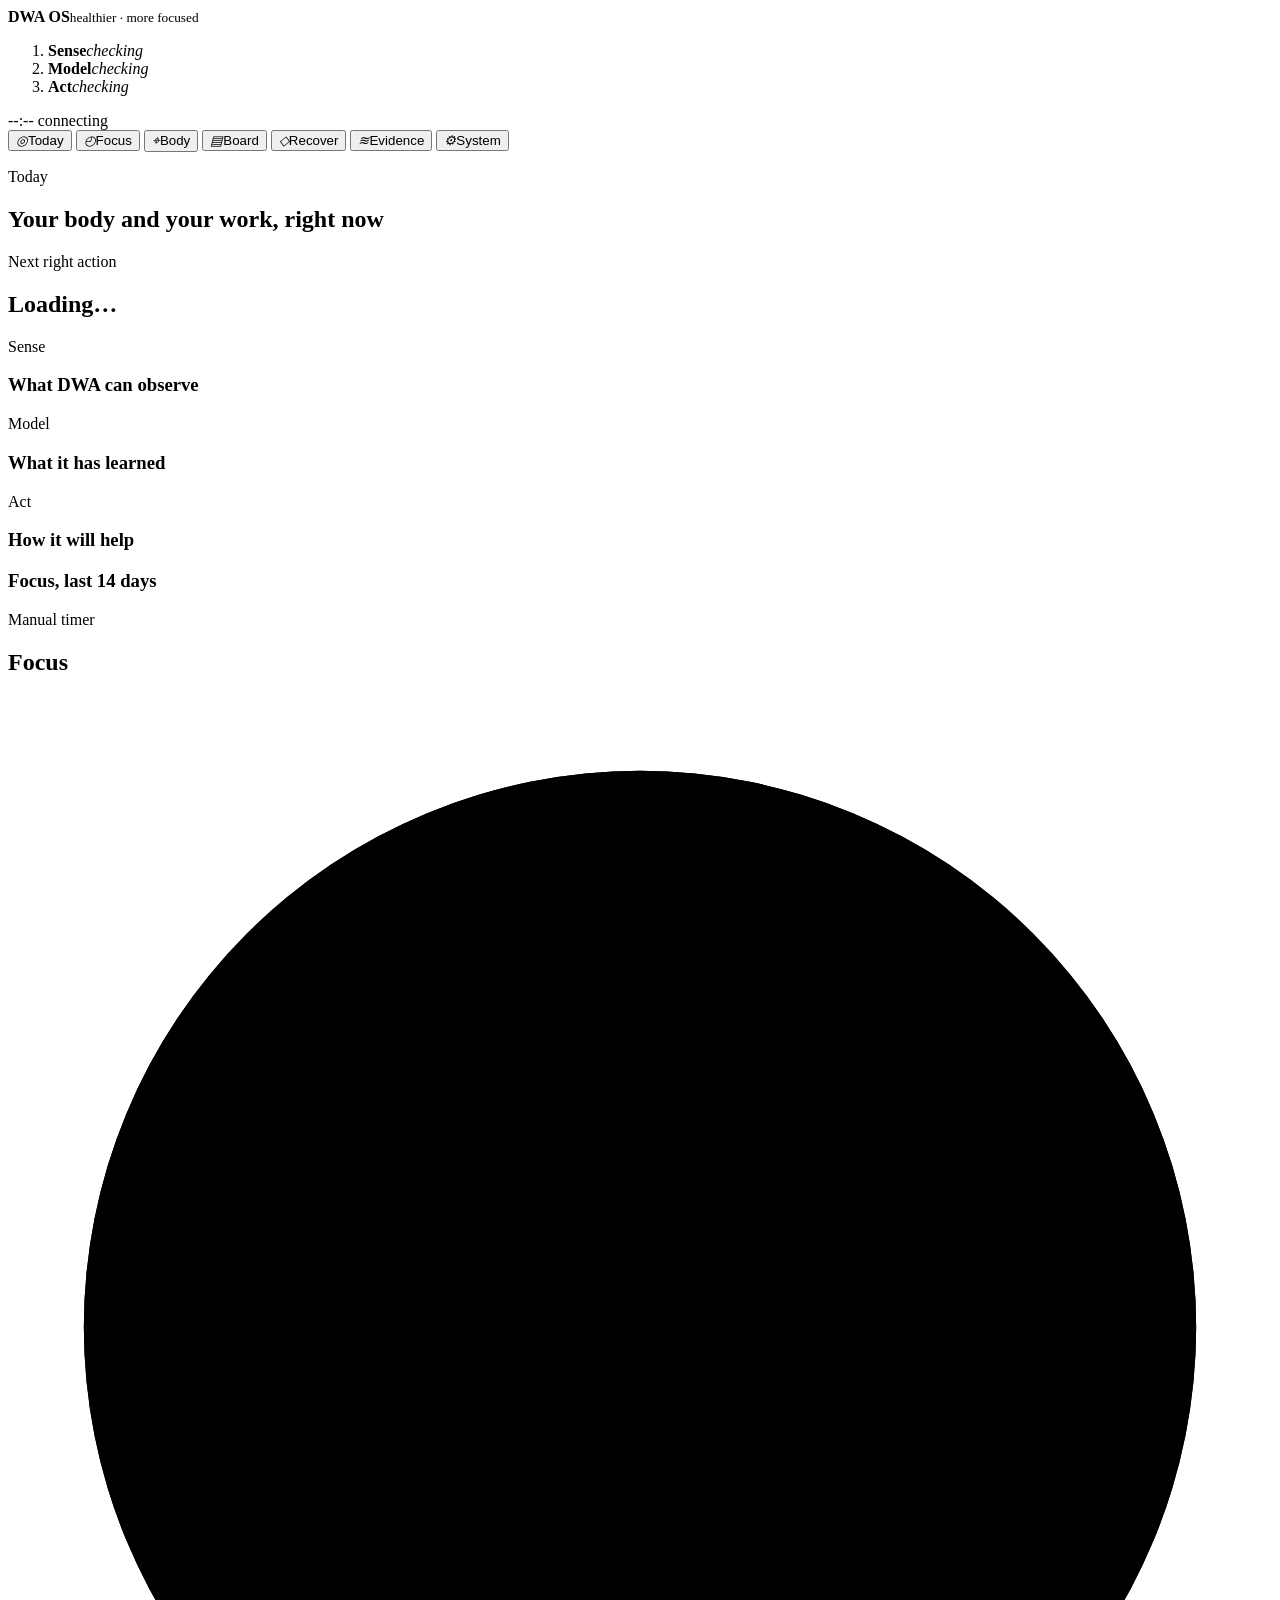
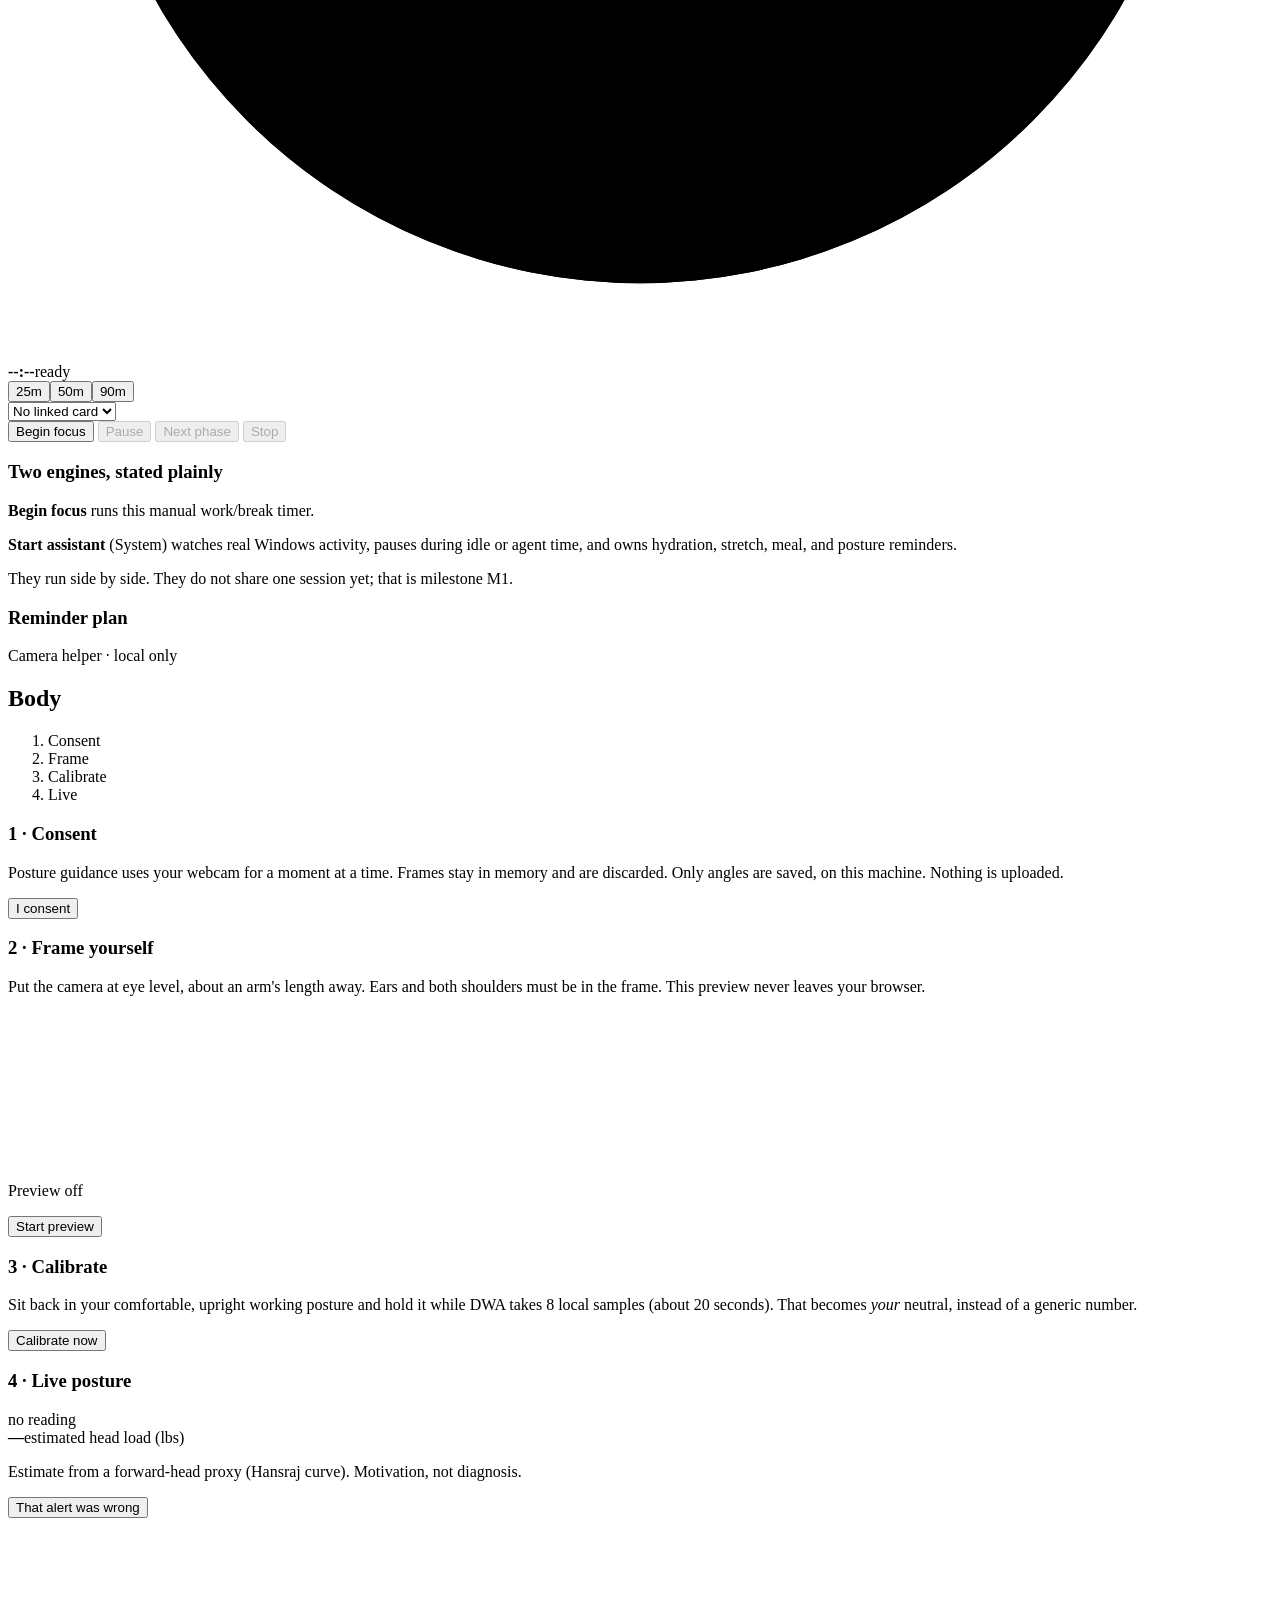
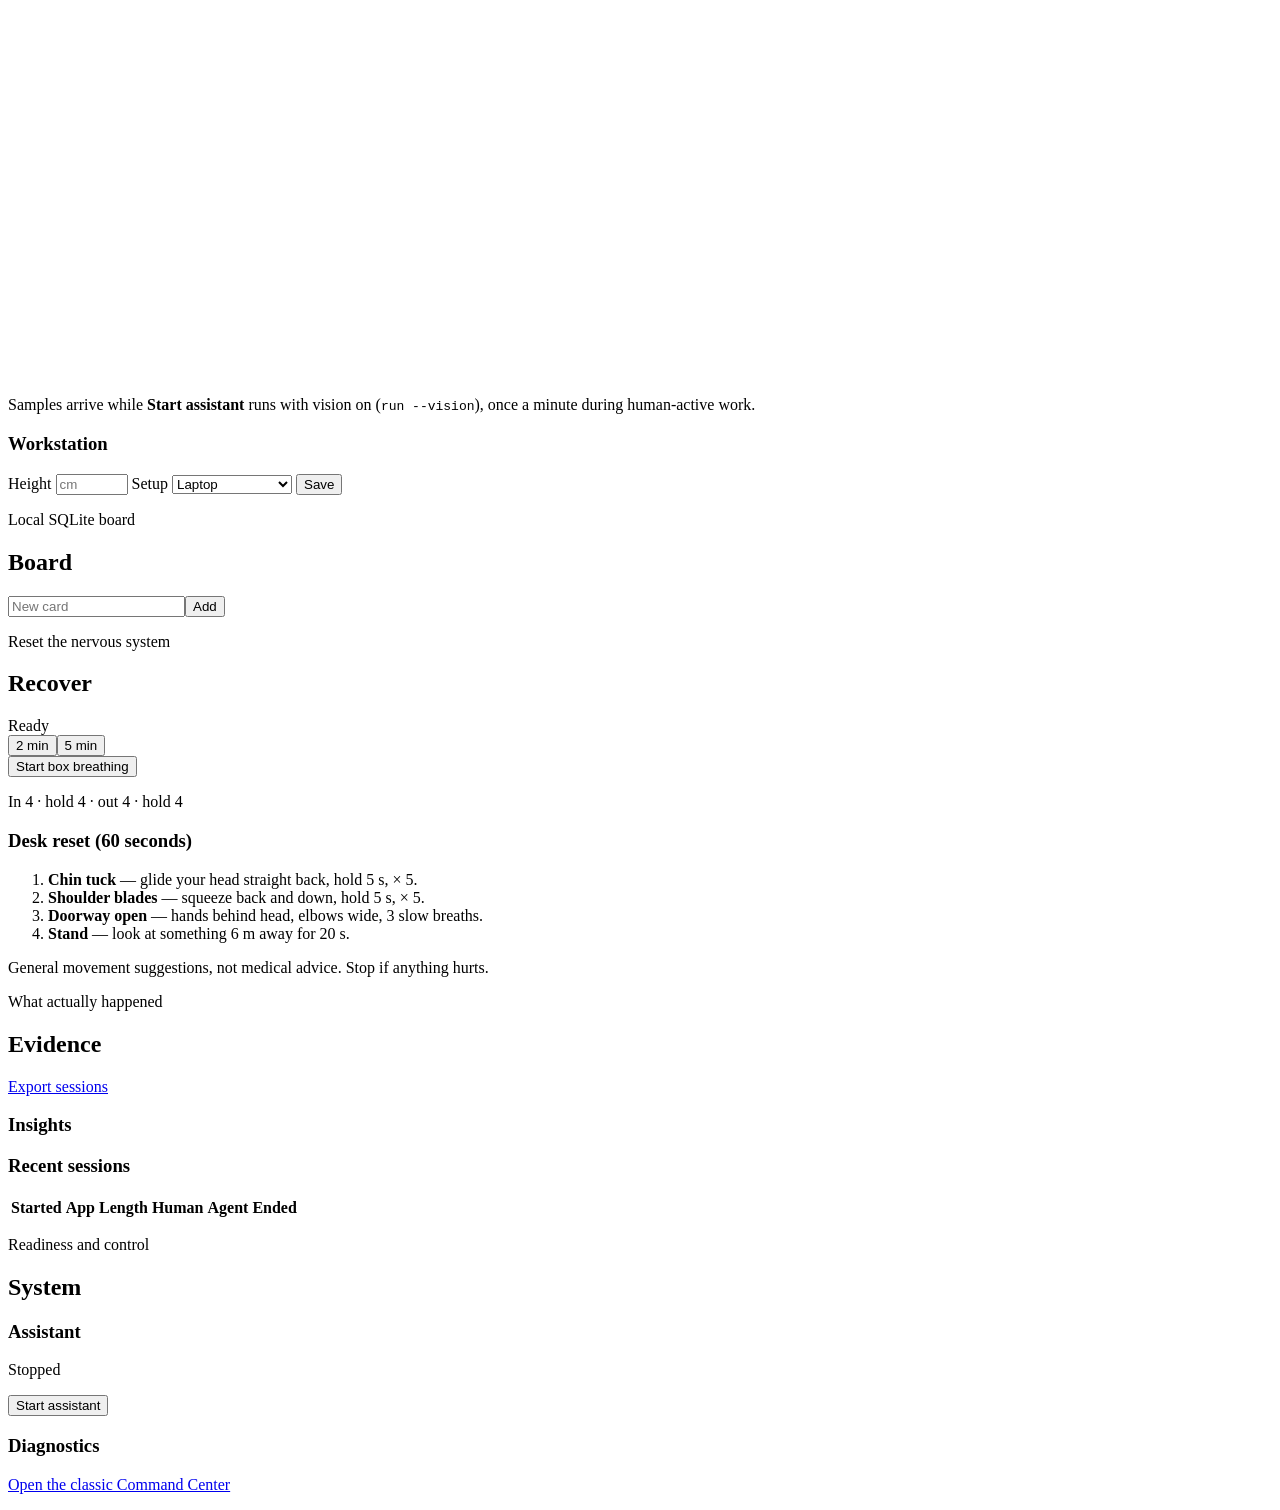
==== deep_work_assistant/ui/os.html @ 53c4d3f1 "feat: DWA OS shell and consent-gated Body lane (M2 Embodied Truth) Body lane (deep_work_assistant/bo" ====
<!doctype html>
<html lang="en">
<head>
  <meta charset="utf-8">
  <meta name="viewport" content="width=device-width,initial-scale=1">
  <meta name="color-scheme" content="dark light">
  <title>DWA OS</title>
  <link rel="stylesheet" href="/os.css">
</head>
<body>
  <div class="os">
    <header class="pulse" aria-label="System pulse">
      <div class="pulse-brand">
        <span class="mark" aria-hidden="true"></span>
        <div><strong>DWA OS</strong><small>healthier · more focused</small></div>
      </div>
      <ol class="loop" aria-label="Sense, model, act">
        <li><span class="dot" id="pulseSense"></span><b>Sense</b><em id="pulseSenseText">checking</em></li>
        <li><span class="dot" id="pulseModel"></span><b>Model</b><em id="pulseModelText">checking</em></li>
        <li><span class="dot" id="pulseAct"></span><b>Act</b><em id="pulseActText">checking</em></li>
      </ol>
      <div class="pulse-right">
        <span class="clock" id="clock">--:--</span>
        <span class="link-state" id="linkState" role="status">connecting</span>
      </div>
    </header>

    <nav class="dock" aria-label="Apps">
      <button class="app active" data-app="today" aria-keyshortcuts="1"><i aria-hidden="true">◎</i><span>Today</span></button>
      <button class="app" data-app="focus" aria-keyshortcuts="2"><i aria-hidden="true">◴</i><span>Focus</span></button>
      <button class="app" data-app="body" aria-keyshortcuts="3"><i aria-hidden="true">⌖</i><span>Body</span></button>
      <button class="app" data-app="board" aria-keyshortcuts="4"><i aria-hidden="true">▤</i><span>Board</span></button>
      <button class="app" data-app="recover" aria-keyshortcuts="5"><i aria-hidden="true">◇</i><span>Recover</span></button>
      <button class="app" data-app="evidence" aria-keyshortcuts="6"><i aria-hidden="true">≋</i><span>Evidence</span></button>
      <button class="app" data-app="system" aria-keyshortcuts="7"><i aria-hidden="true">⚙</i><span>System</span></button>
    </nav>

    <main class="stage">
      <!-- TODAY -->
      <section class="screen active" id="today" aria-labelledby="todayTitle">
        <div class="screen-head">
          <p class="kicker" id="todayDate">Today</p>
          <h1 id="todayTitle">Your body and your work, right now</h1>
        </div>
        <article class="next card accent" aria-live="polite">
          <p class="kicker">Next right action</p>
          <h2 id="nextTitle">Loading…</h2>
          <p id="nextBody"></p>
          <button class="btn primary" id="nextButton" hidden></button>
        </article>
        <div class="triad">
          <article class="card">
            <p class="kicker">Sense</p>
            <h3>What DWA can observe</h3>
            <dl class="facts" id="senseFacts"></dl>
          </article>
          <article class="card">
            <p class="kicker">Model</p>
            <h3>What it has learned</h3>
            <dl class="facts" id="modelFacts"></dl>
          </article>
          <article class="card">
            <p class="kicker">Act</p>
            <h3>How it will help</h3>
            <dl class="facts" id="actFacts"></dl>
          </article>
        </div>
        <article class="card">
          <div class="row-between"><h3>Focus, last 14 days</h3><small id="weekLine"></small></div>
          <div class="bars" id="trendBars" role="img" aria-label="Daily focus minutes, last 14 days"></div>
        </article>
      </section>

      <!-- FOCUS -->
      <section class="screen" id="focus" aria-labelledby="focusTitle">
        <div class="screen-head"><p class="kicker">Manual timer</p><h1 id="focusTitle">Focus</h1></div>
        <div class="split">
          <article class="card center">
            <div class="ring" id="focusRing">
              <svg viewBox="0 0 200 200" aria-hidden="true"><circle class="ring-track" cx="100" cy="100" r="88"/><circle class="ring-fill" id="ringFill" cx="100" cy="100" r="88"/></svg>
              <div class="ring-core"><strong id="timerValue">--:--</strong><span id="timerPhase">ready</span></div>
            </div>
            <div class="pills" role="group" aria-label="Focus length">
              <button class="pill" data-minutes="25">25m</button><button class="pill active" data-minutes="50">50m</button><button class="pill" data-minutes="90">90m</button>
            </div>
            <select id="focusCard" aria-label="Link this focus block to a card"><option value="">No linked card</option></select>
            <div class="row">
              <button class="btn primary" id="focusStart">Begin focus</button>
              <button class="btn" id="focusPause" disabled>Pause</button>
              <button class="btn" id="focusNext" disabled>Next phase</button>
              <button class="btn danger" id="focusStop" disabled>Stop</button>
            </div>
          </article>
          <article class="card">
            <h3>Two engines, stated plainly</h3>
            <p><b>Begin focus</b> runs this manual work/break timer.</p>
            <p><b>Start assistant</b> (System) watches real Windows activity, pauses during idle or agent time, and owns hydration, stretch, meal, and posture reminders.</p>
            <p class="muted">They run side by side. They do not share one session yet; that is milestone M1.</p>
            <h3>Reminder plan</h3>
            <dl class="facts" id="planFacts"></dl>
          </article>
        </div>
      </section>

      <!-- BODY -->
      <section class="screen" id="body" aria-labelledby="bodyTitle">
        <div class="screen-head"><p class="kicker">Camera helper · local only</p><h1 id="bodyTitle">Body</h1></div>
        <ol class="steps" id="bodySteps" aria-label="Setup progress">
          <li data-step="consent">Consent</li><li data-step="frame">Frame</li><li data-step="calibrate">Calibrate</li><li data-step="live">Live</li>
        </ol>

        <article class="card" id="consentCard">
          <h3>1 · Consent</h3>
          <p>Posture guidance uses your webcam for a moment at a time. Frames stay in memory and are discarded. Only angles are saved, on this machine. Nothing is uploaded.</p>
          <p class="muted" id="cameraReadiness"></p>
          <div class="row">
            <button class="btn primary" id="consentGrant">I consent</button>
            <button class="btn danger" id="consentRevoke" hidden>Revoke and delete baseline</button>
          </div>
        </article>

        <div class="split">
          <article class="card" id="frameCard">
            <h3>2 · Frame yourself</h3>
            <p>Put the camera at eye level, about an arm's length away. Ears and both shoulders must be in the frame. This preview never leaves your browser.</p>
            <div class="viewfinder" id="viewfinder">
              <video id="preview" playsinline muted></video>
              <div class="guide" aria-hidden="true"><span class="guide-head"></span><span class="guide-shoulders"></span><span class="guide-horizon"></span></div>
              <p class="vf-empty" id="vfEmpty">Preview off</p>
            </div>
            <div class="row">
              <button class="btn" id="previewToggle">Start preview</button>
            </div>
          </article>

          <article class="card" id="calibrateCard">
            <h3>3 · Calibrate</h3>
            <p>Sit back in your comfortable, upright working posture and hold it while DWA takes 8 local samples (about 20 seconds). That becomes <em>your</em> neutral, instead of a generic number.</p>
            <dl class="facts" id="baselineFacts"></dl>
            <div class="row">
              <button class="btn primary" id="calibrate">Calibrate now</button>
              <button class="btn" id="clearBaseline" hidden>Reset baseline</button>
            </div>
            <p class="status-line" id="calibrateStatus" role="status"></p>
          </article>
        </div>

        <article class="card" id="liveCard">
          <div class="row-between">
            <h3>4 · Live posture</h3>
            <span class="tag" id="postureTag">no reading</span>
          </div>
          <div class="split thin">
            <div>
              <div class="gauge" aria-live="polite">
                <strong id="loadValue">—</strong><span>estimated head load (lbs)</span>
              </div>
              <p class="muted" id="loadNote">Estimate from a forward-head proxy (Hansraj curve). Motivation, not diagnosis.</p>
              <button class="btn" id="inaccurate">That alert was wrong</button>
              <p class="muted small" id="inaccurateNote"></p>
            </div>
            <div>
              <svg class="chart" id="postureChart" viewBox="0 0 400 140" role="img" aria-label="Recent forward-head angle against your threshold"></svg>
              <p class="muted small">Samples arrive while <b>Start assistant</b> runs with vision on (<code>run --vision</code>), once a minute during human-active work.</p>
            </div>
          </div>
        </article>

        <article class="card" id="deskCard">
          <h3>Workstation</h3>
          <form class="row" id="deskForm">
            <label>Height <input type="number" id="heightInput" min="120" max="230" step="0.5" placeholder="cm" required></label>
            <label>Setup
              <select id="workstationInput">
                <option value="laptop">Laptop</option>
                <option value="external_monitor">External monitor</option>
                <option value="dual_monitor">Dual monitor</option>
                <option value="standing_desk">Standing desk</option>
              </select>
            </label>
            <button class="btn" type="submit">Save</button>
          </form>
          <div class="desk" id="deskTargets"></div>
        </article>
      </section>

      <!-- BOARD -->
      <section class="screen" id="board" aria-labelledby="boardTitle">
        <div class="screen-head row-between">
          <div><p class="kicker">Local SQLite board</p><h1 id="boardTitle">Board</h1></div>
          <form class="row" id="cardForm"><input id="cardTitle" placeholder="New card" aria-label="New card title" required><button class="btn primary">Add</button></form>
        </div>
        <div class="columns" id="columns"></div>
      </section>

      <!-- RECOVER -->
      <section class="screen" id="recover" aria-labelledby="recoverTitle">
        <div class="screen-head"><p class="kicker">Reset the nervous system</p><h1 id="recoverTitle">Recover</h1></div>
        <div class="split">
          <article class="card center">
            <div class="breath" id="breath"><span id="breathCue">Ready</span></div>
            <div class="pills" role="group" aria-label="Breathing length">
              <button class="pill active" data-breath="2">2 min</button><button class="pill" data-breath="5">5 min</button>
            </div>
            <button class="btn primary" id="breathStart">Start box breathing</button>
            <p class="muted small">In 4 · hold 4 · out 4 · hold 4</p>
          </article>
          <article class="card">
            <h3>Desk reset (60 seconds)</h3>
            <ol class="routine">
              <li><b>Chin tuck</b> — glide your head straight back, hold 5 s, × 5.</li>
              <li><b>Shoulder blades</b> — squeeze back and down, hold 5 s, × 5.</li>
              <li><b>Doorway open</b> — hands behind head, elbows wide, 3 slow breaths.</li>
              <li><b>Stand</b> — look at something 6 m away for 20 s.</li>
            </ol>
            <p class="muted small">General movement suggestions, not medical advice. Stop if anything hurts.</p>
          </article>
        </div>
      </section>

      <!-- EVIDENCE -->
      <section class="screen" id="evidence" aria-labelledby="evidenceTitle">
        <div class="screen-head row-between">
          <div><p class="kicker">What actually happened</p><h1 id="evidenceTitle">Evidence</h1></div>
          <a class="btn" href="/api/export/sessions">Export sessions</a>
        </div>
        <article class="card"><h3>Insights</h3><ul class="insights" id="insights"></ul></article>
        <article class="card">
          <h3>Recent sessions</h3>
          <div class="table-wrap"><table><thead><tr><th>Started</th><th>App</th><th>Length</th><th>Human</th><th>Agent</th><th>Ended</th></tr></thead><tbody id="sessionRows"></tbody></table></div>
        </article>
      </section>

      <!-- SYSTEM -->
      <section class="screen" id="system" aria-labelledby="systemTitle">
        <div class="screen-head"><p class="kicker">Readiness and control</p><h1 id="systemTitle">System</h1></div>
        <div class="split">
          <article class="card">
            <h3>Assistant</h3>
            <p id="assistantLine">Stopped</p>
            <div class="row"><button class="btn primary" id="assistantToggle">Start assistant</button></div>
            <pre class="log" id="assistantLog" aria-label="Assistant log"></pre>
          </article>
          <article class="card">
            <h3>Diagnostics</h3>
            <dl class="facts" id="diagFacts"></dl>
            <p><a href="/">Open the classic Command Center</a></p>
          </article>
        </div>
      </section>
    </main>
  </div>
  <div class="toast" id="toast" role="status" aria-live="polite"></div>
  <script src="/os.js"></script>
</body>
</html>
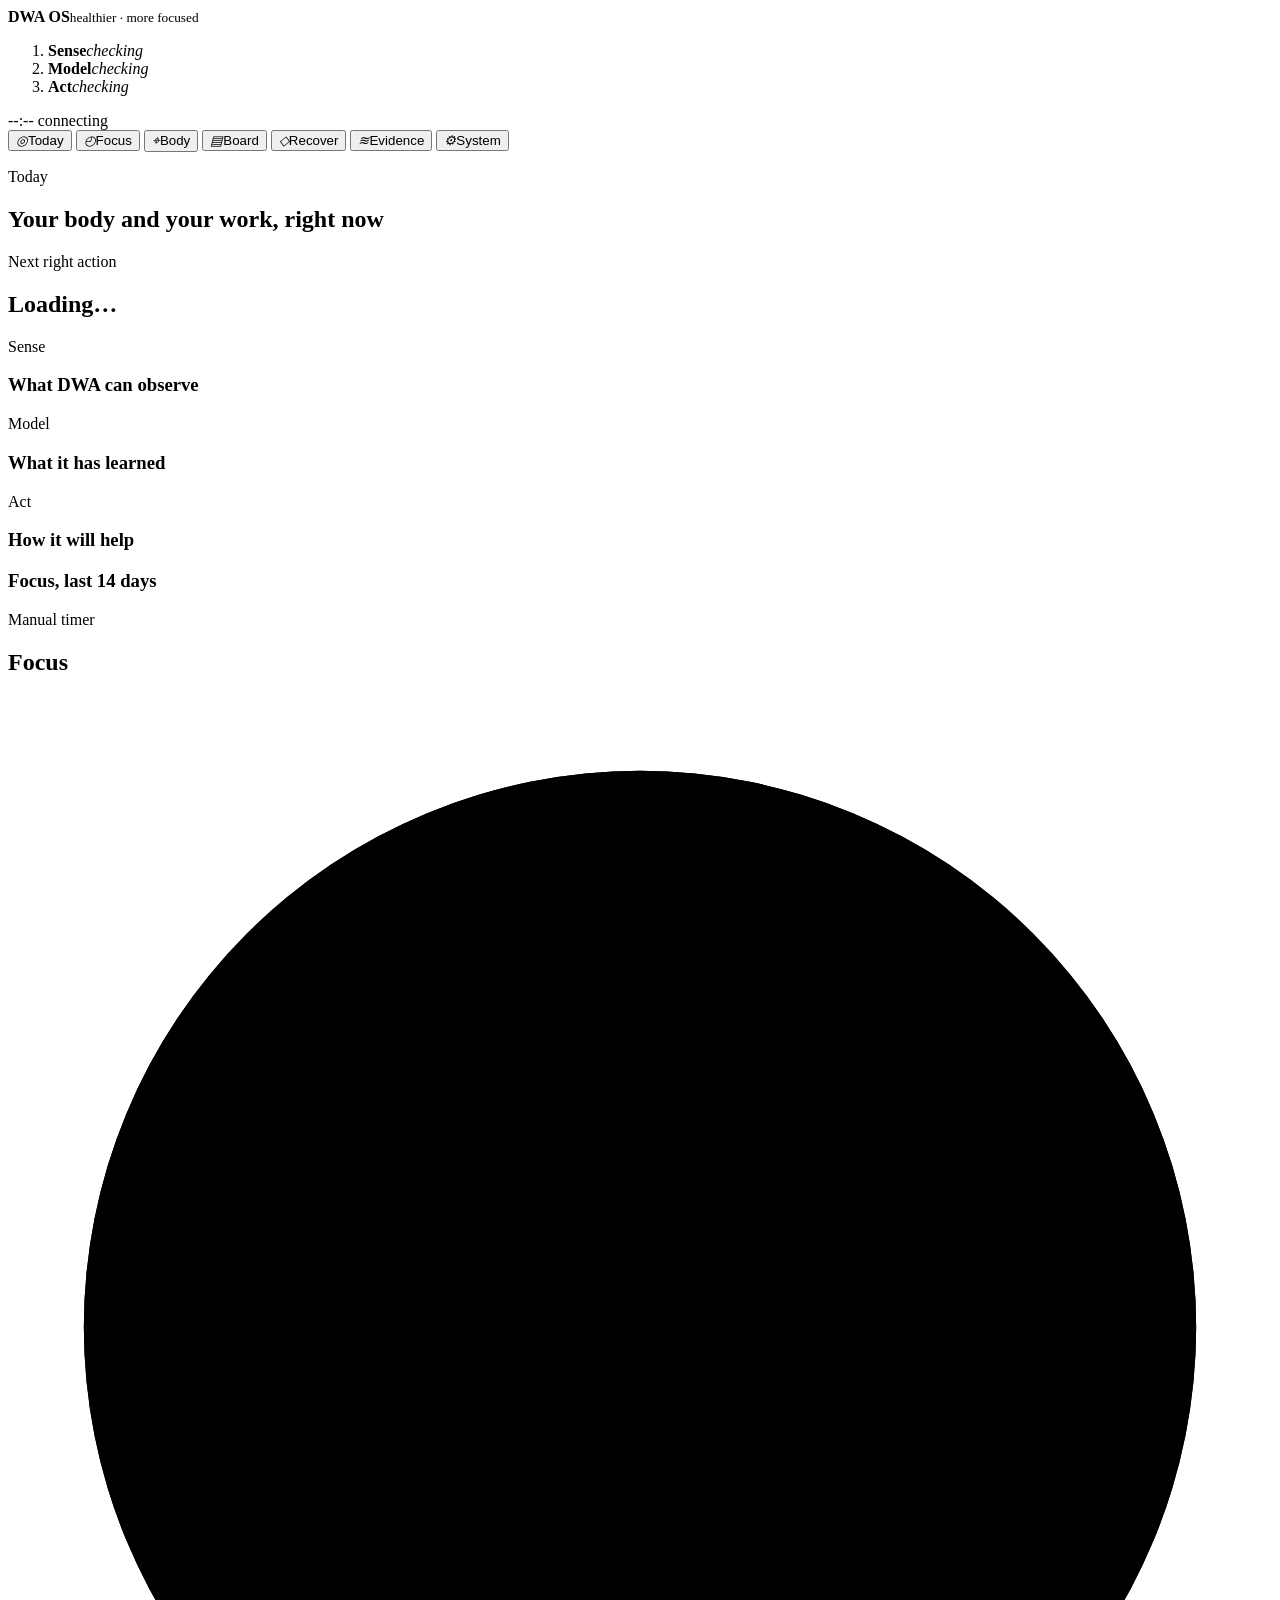
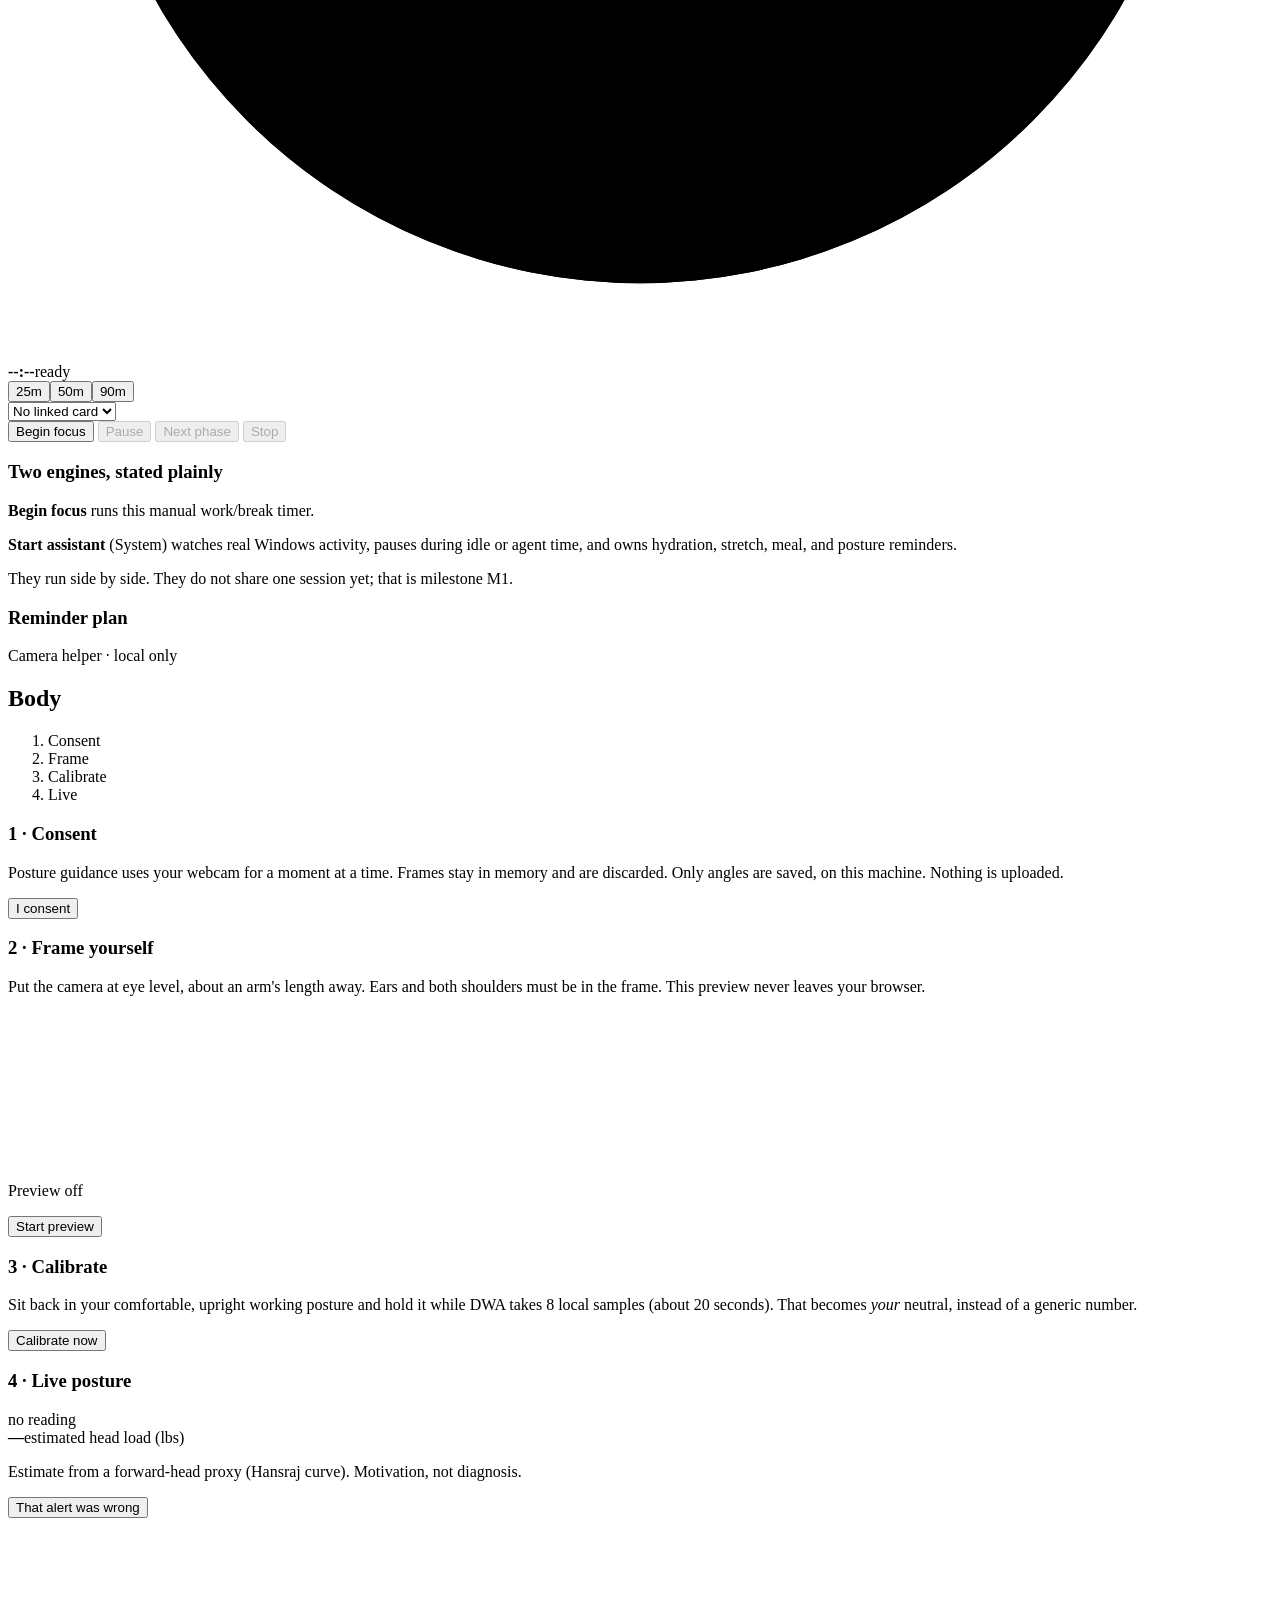
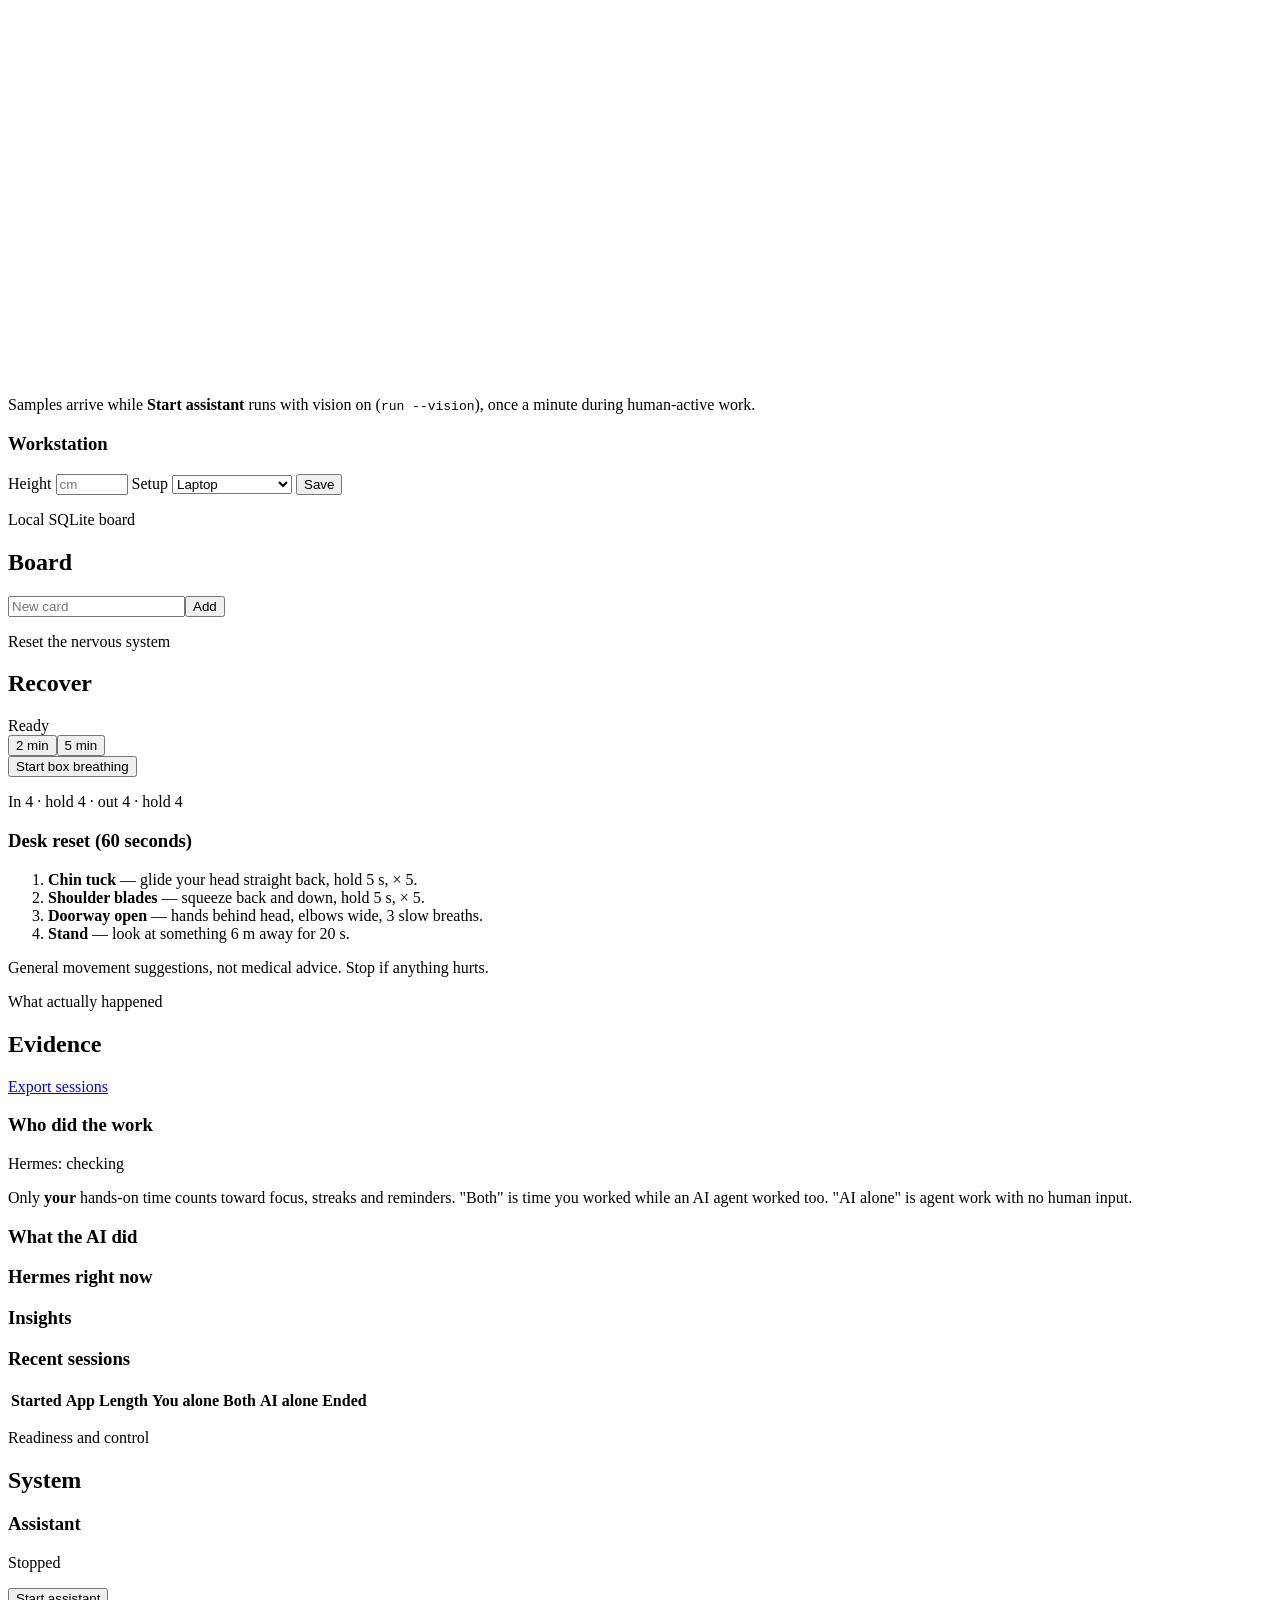
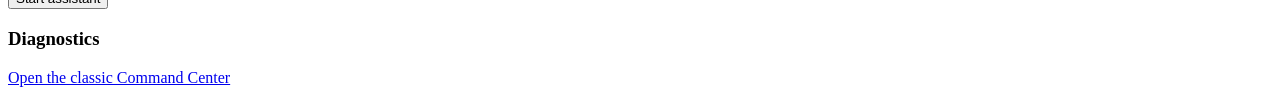
==== commit e493bc99: "feat: attribute time to you, the AI, or both via Hermes signed events Route A of the Hermes Companio" ====
--- a/deep_work_assistant/ui/os.html
+++ b/deep_work_assistant/ui/os.html
@@ -224,10 +224,20 @@
           <div><p class="kicker">What actually happened</p><h1 id="evidenceTitle">Evidence</h1></div>
           <a class="btn" href="/api/export/sessions">Export sessions</a>
         </div>
+        <article class="card" aria-labelledby="whoTitle">
+          <div class="row-between"><h3 id="whoTitle">Who did the work</h3><span class="tag" id="hermesTag">Hermes: checking</span></div>
+          <div class="who-bar" id="whoBar" role="img" aria-label="Time split between you, both, and the AI"></div>
+          <dl class="facts who-legend" id="whoFacts"></dl>
+          <p class="muted small">Only <b>your</b> hands-on time counts toward focus, streaks and reminders. "Both" is time you worked while an AI agent worked too. "AI alone" is agent work with no human input.</p>
+          <div class="split thin">
+            <div><h3>What the AI did</h3><dl class="facts" id="agentWork"></dl></div>
+            <div><h3>Hermes right now</h3><ul class="insights" id="hermesFeed"></ul></div>
+          </div>
+        </article>
         <article class="card"><h3>Insights</h3><ul class="insights" id="insights"></ul></article>
         <article class="card">
           <h3>Recent sessions</h3>
-          <div class="table-wrap"><table><thead><tr><th>Started</th><th>App</th><th>Length</th><th>Human</th><th>Agent</th><th>Ended</th></tr></thead><tbody id="sessionRows"></tbody></table></div>
+          <div class="table-wrap"><table><thead><tr><th>Started</th><th>App</th><th>Length</th><th>You alone</th><th>Both</th><th>AI alone</th><th>Ended</th></tr></thead><tbody id="sessionRows"></tbody></table></div>
         </article>
       </section>
 
